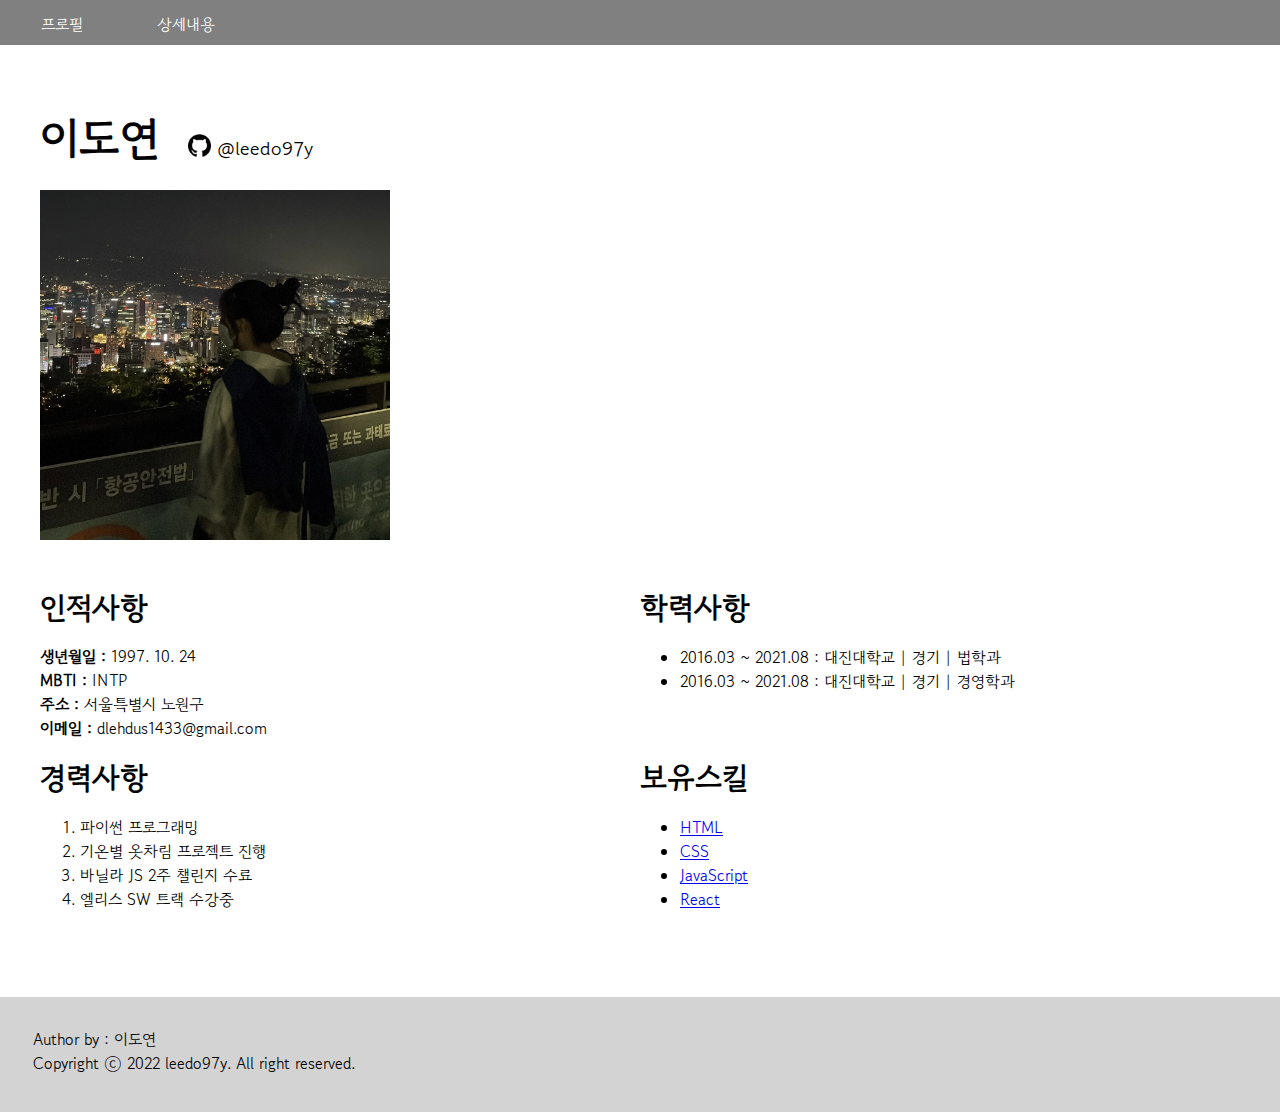
==== index.html @ 0a7de665 "add favicon, change title" ====
<!DOCTYPE html>
<html lang="en">
  <head>
    <meta charset="UTF-8" />
    <meta http-equiv="X-UA-Compatible" content="IE=edge" />
    <meta name="viewport" content="width=device-width, initial-scale=1.0" />
    <link rel="stylesheet" href="index.css" />
    <link
      href="https://fonts.googleapis.com/css2?family=Gowun+Dodum&family=Noto+Serif+HK:wght@200;300;400;500;600;700;800;900&display=swap"
      rel="stylesheet"
    />
    <link rel="icon" href="./paw-solid.png" />
    <title>doyeonlee's page</title>
  </head>
  <body>
    <header class="header">
      <nav>
        <ul>
          <li><a href="#profile">프로필</a></li>
          <li><a href="#detail">상세내용</a></li>
        </ul>
      </nav>
    </header>
    <!-- header part -->
    <main>
      <h1 class="h1" id="profile">
        이도연 &nbsp;<img src="./github.png" alt="github logo" /><a
          id="github-name"
          href="https://github.com/leedo97y"
        >
          @leedo97y</a
        >
      </h1>
      <article id="image-part">
        <img src="./profile.jpeg" alt="프로필 이미지" />
      </article>
      <article id="detail-part">
        <section id="detail">
          <h3>인적사항</h3>
          <div><strong>생년월일 :</strong> 1997. 10. 24</div>
          <div><strong>MBTI :</strong> INTP</div>
          <div><strong>주소 :</strong> 서울특별시 노원구</div>
          <div><strong>이메일 :</strong> dlehdus1433@gmail.com</div>
        </section>
        <section>
          <h3>학력사항</h3>
          <ul>
            <li>2016.03 ~ 2021.08 : 대진대학교 | 경기 | 법학과</li>
            <li>2016.03 ~ 2021.08 : 대진대학교 | 경기 | 경영학과</li>
          </ul>
        </section>
        <section>
          <h3>경력사항</h3>
          <ol>
            <li>파이썬 프로그래밍</li>
            <li>기온별 옷차림 프로젝트 진행</li>
            <li>바닐라 JS 2주 챌린지 수료</li>
            <li>엘리스 SW 트랙 수강중</li>
          </ol>
        </section>
        <section>
          <h3>보유스킬</h3>
          <ul>
            <li><a href="./skill_HTML.html">HTML</a></li>
            <li><a href="./skill_CSS.html">CSS</a></li>
            <li><a href="./skill_JS.html">JavaScript</a></li>
            <li><a href="./skill_React.html">React</a></li>
          </ul>
        </section>
      </article>
    </main>
    <!-- main part -->
    <footer>
      <div id="span-div">
        <span>Author by : 이도연</span>
        <span>Copyright ⓒ 2022 leedo97y. All right reserved.</span>
      </div>
    </footer>
  </body>
</html>
---- index.css ----
body {
  margin: 0;
  padding: 0;
  font-family: "Gowun Dodum", sans-serif;
  color: black;
}

/* header */
.header {
  background-color: grey;
  width: 100%;
  height: 45px;
}
nav ul {
  display: flex;
  margin: 0;
  padding: 0;
}

nav ul li {
  width: 100px;
  height: 20px;
  padding: 12px;
  text-align: center;
  list-style: none;
}

nav a {
  text-decoration: none;
  color: #fff;
  cursor: pointer;
}

nav a:hover {
  background-color: darkgray;
  letter-spacing: 4px;
  transition: all 0.6s ease;
}

/* main */
main {
  display: block;
  padding: 40px;
}

.h1 {
  display: block;
  margin: 20px 0;
  font-size: 45px;
}

.h1 a {
  font-size: 20px;
  font-weight: 500;
  text-decoration: none;
  color: black;
  cursor: pointer;
}

.h1 img {
  width: 23px;
  height: 23px;
}

/* article 1 */
#image-part {
  max-width: 350px;
  max-height: 350px;
  overflow: hidden;
  display: block;
}

#image-part img {
  width: 350px;
  height: 350px;
  margin: 0px auto;
  overflow: hidden;
}

#image-part img:hover {
  transform: scale(1.2);
  transition: 1s ease;
  width: 350px;
  height: 350px;
  overflow: hidden;
}

/* article 2 */
#detail-part {
  width: 100%;
  margin: 30px auto;
  display: grid;
  grid-template-columns: 1fr 1fr;
}

h3 {
  font-size: 30px;
  margin: 15px auto;
}

/* footer */
footer {
  display: block;
  width: 100%;
  height: 60px;
  padding: 30px 0 25px;
  background-color: lightgray;
}

#span-div {
  margin: 0 33px;
  width: 500px;
  height: 50px;
}

footer span {
  display: block;
}

/* HTML page */
#html-body {
  background-color: #ffe7bf;
  padding: 50px;
}

/* CSS page */
#css-body {
  background-color: #c1efff;
  padding: 50px;
}

/* JS page */
#js-body {
  background-color: #f9f9c5;
  padding: 50px;
}

/* react page */
#react-body {
  background-color: aliceblue;
  padding: 50px;
}

h2 {
  font-size: 50px;
  margin: 0 0 50px 30px;
}

img {
  width: 350px;
  height: 350px;
}

p {
  width: 800px;
  height: 150px;
  margin-top: 50px;
  font-size: 18px;
  background-color: #fff;
  letter-spacing: 1px;
  padding: 25px;
  border-radius: 20px;
}
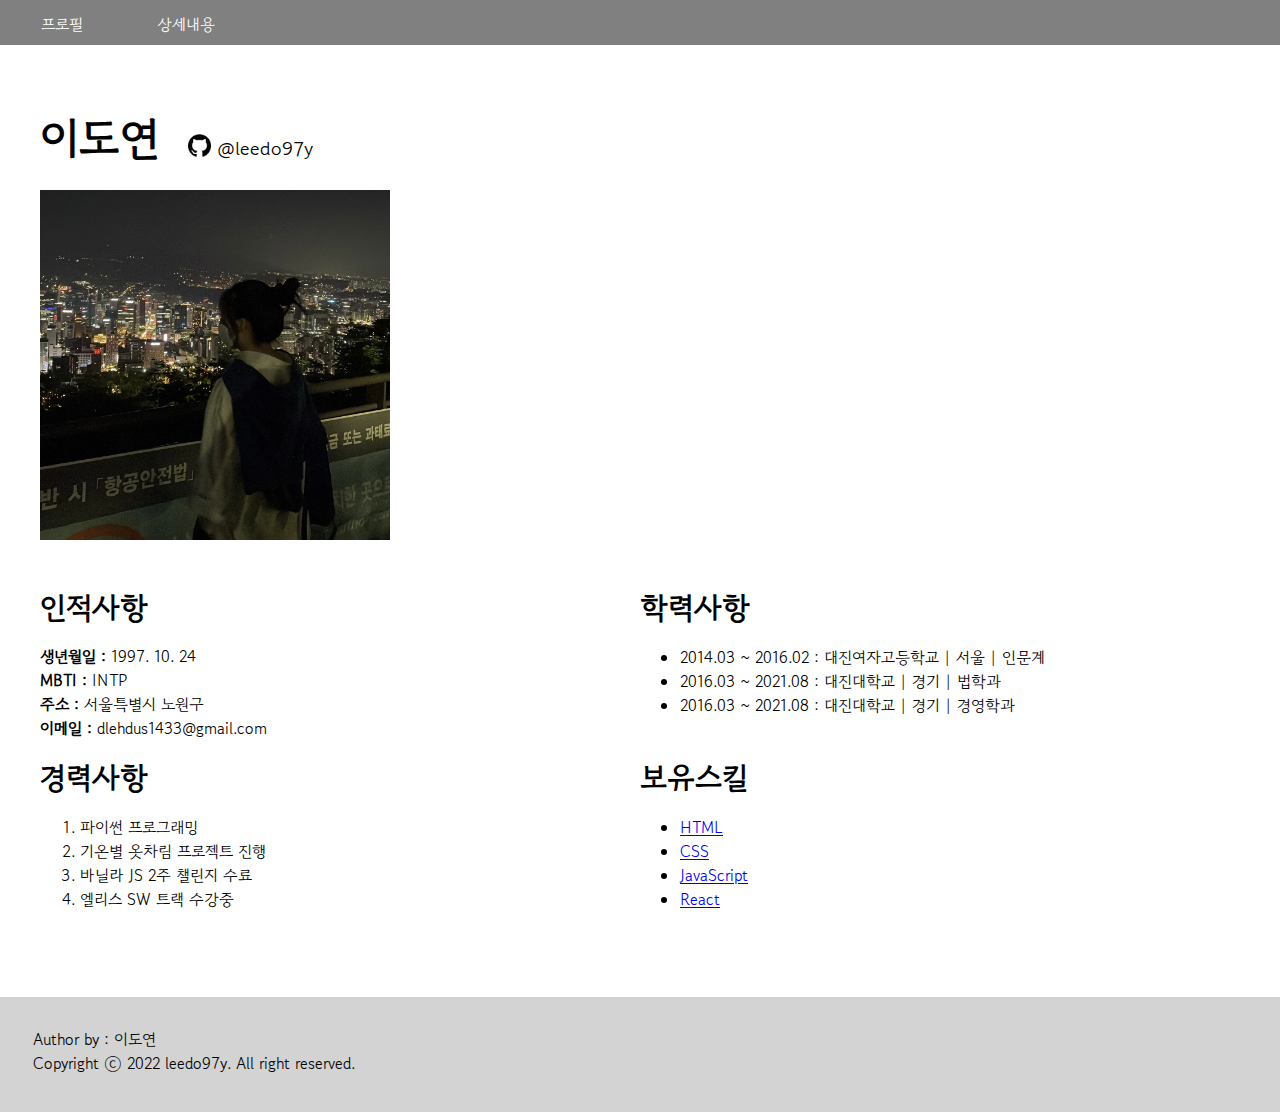
==== commit 8286e5c4: "add" ====
--- a/index.html
+++ b/index.html
@@ -45,6 +45,7 @@
         <section>
           <h3>학력사항</h3>
           <ul>
+            <li>2014.03 ~ 2016.02 : 대진여자고등학교 | 서울 | 인문계</li>
             <li>2016.03 ~ 2021.08 : 대진대학교 | 경기 | 법학과</li>
             <li>2016.03 ~ 2021.08 : 대진대학교 | 경기 | 경영학과</li>
           </ul>
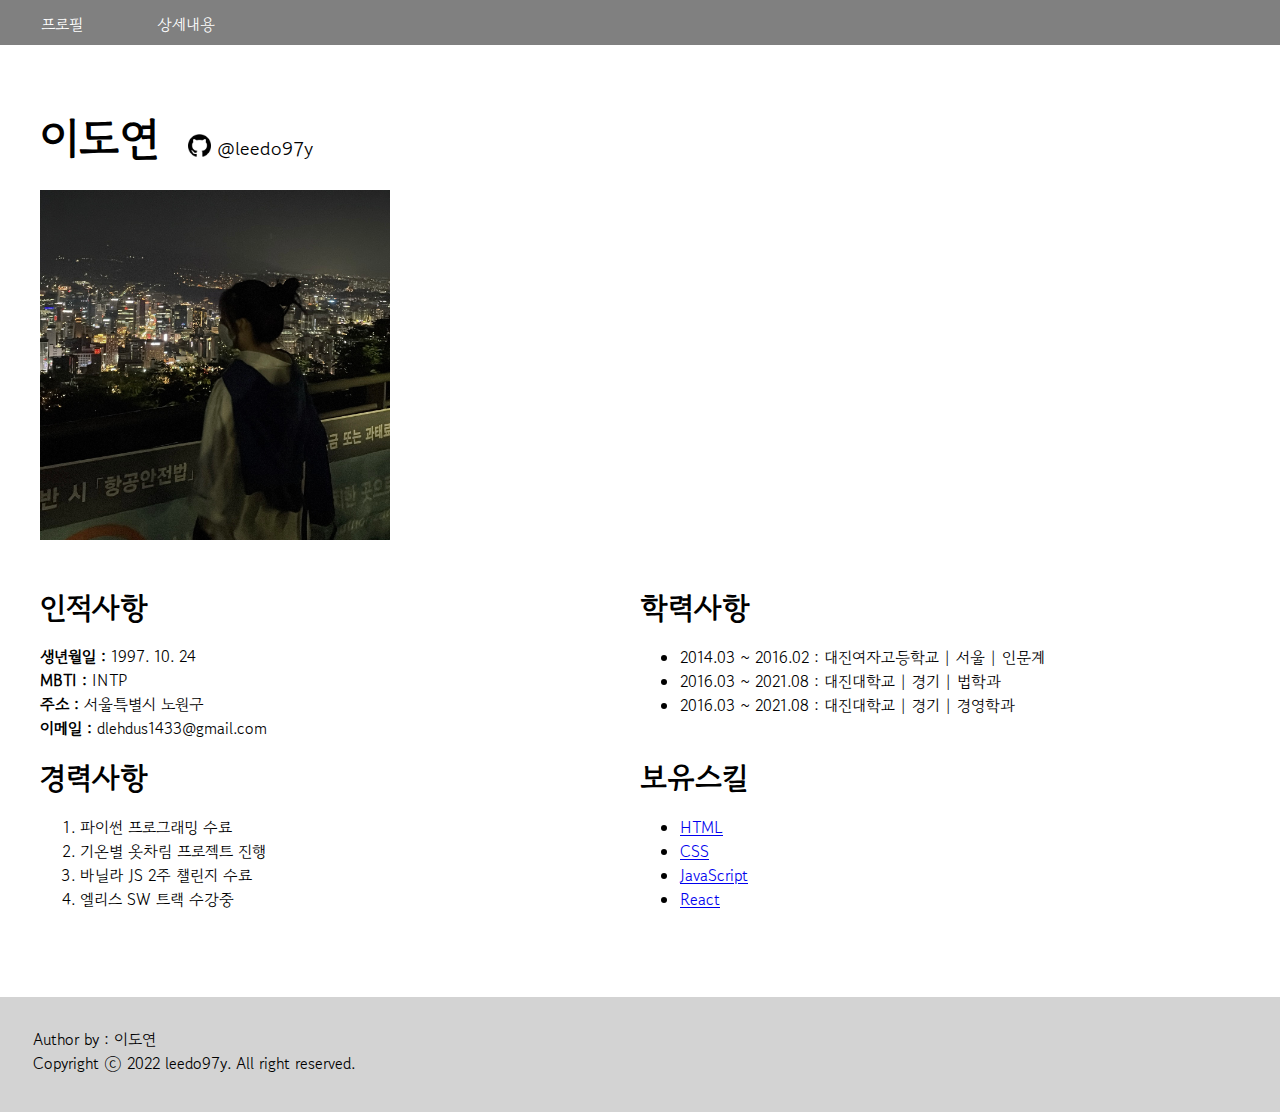
==== commit 6c2c2440: "파일 수정" ====
--- a/index.html
+++ b/index.html
@@ -53,7 +53,7 @@
         <section>
           <h3>경력사항</h3>
           <ol>
-            <li>파이썬 프로그래밍</li>
+            <li>파이썬 프로그래밍 수료</li>
             <li>기온별 옷차림 프로젝트 진행</li>
             <li>바닐라 JS 2주 챌린지 수료</li>
             <li>엘리스 SW 트랙 수강중</li>
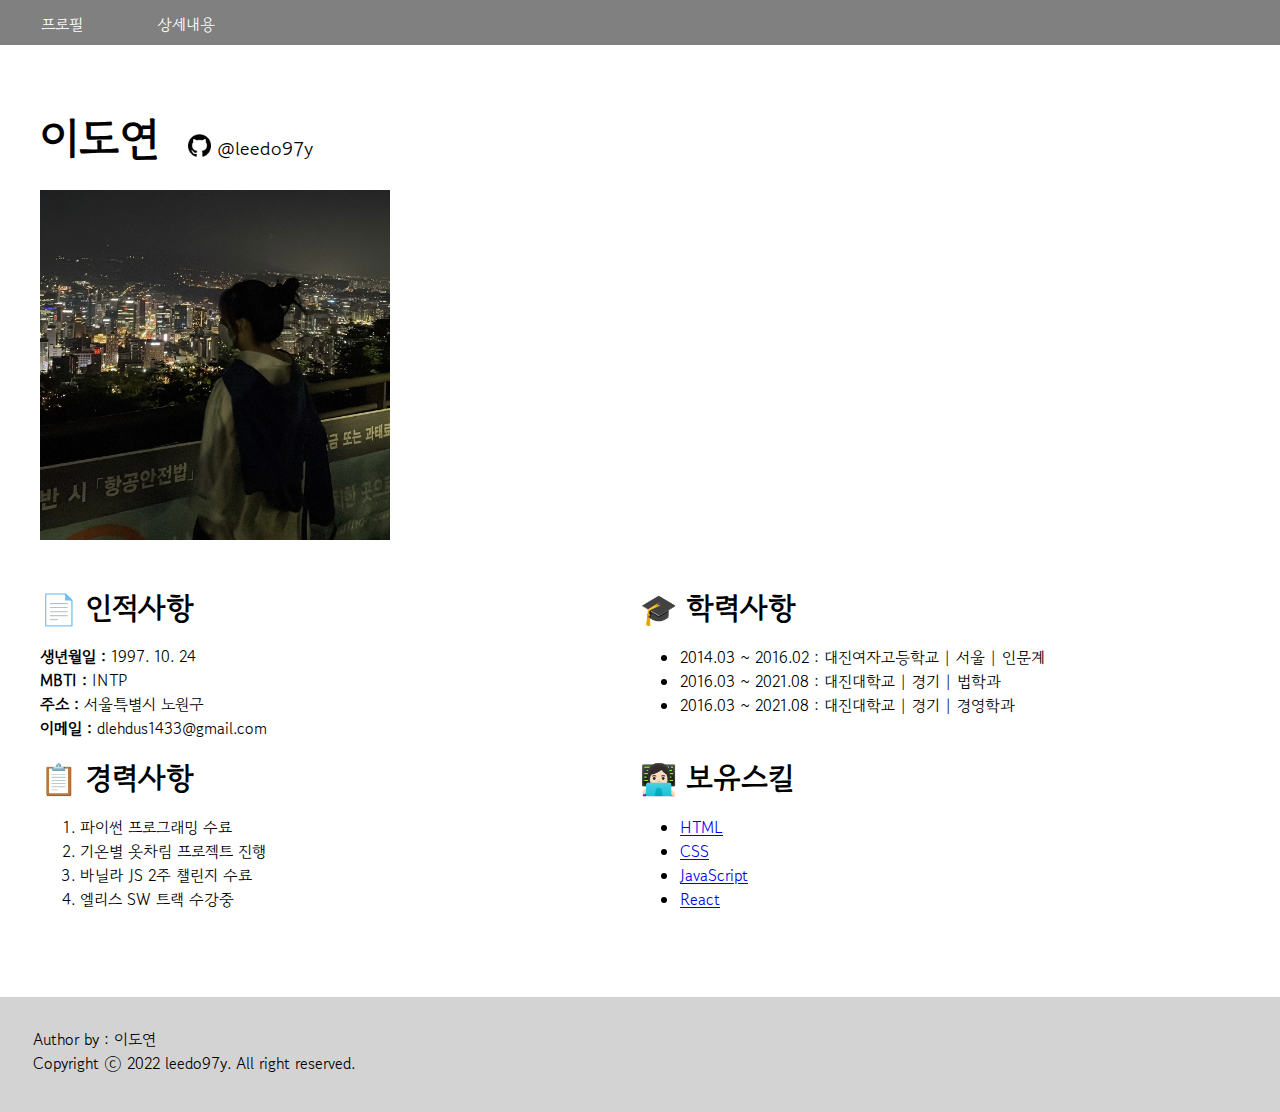
==== commit 02880066: "아이콘 추가" ====
--- a/index.html
+++ b/index.html
@@ -36,14 +36,14 @@
       </article>
       <article id="detail-part">
         <section id="detail">
-          <h3>인적사항</h3>
+          <h3>📄 인적사항</h3>
           <div><strong>생년월일 :</strong> 1997. 10. 24</div>
           <div><strong>MBTI :</strong> INTP</div>
           <div><strong>주소 :</strong> 서울특별시 노원구</div>
           <div><strong>이메일 :</strong> dlehdus1433@gmail.com</div>
         </section>
         <section>
-          <h3>학력사항</h3>
+          <h3>🎓 학력사항</h3>
           <ul>
             <li>2014.03 ~ 2016.02 : 대진여자고등학교 | 서울 | 인문계</li>
             <li>2016.03 ~ 2021.08 : 대진대학교 | 경기 | 법학과</li>
@@ -51,7 +51,7 @@
           </ul>
         </section>
         <section>
-          <h3>경력사항</h3>
+          <h3>📋 경력사항</h3>
           <ol>
             <li>파이썬 프로그래밍 수료</li>
             <li>기온별 옷차림 프로젝트 진행</li>
@@ -60,7 +60,7 @@
           </ol>
         </section>
         <section>
-          <h3>보유스킬</h3>
+          <h3>👩🏻‍💻 보유스킬</h3>
           <ul>
             <li><a href="./skill_HTML.html">HTML</a></li>
             <li><a href="./skill_CSS.html">CSS</a></li>
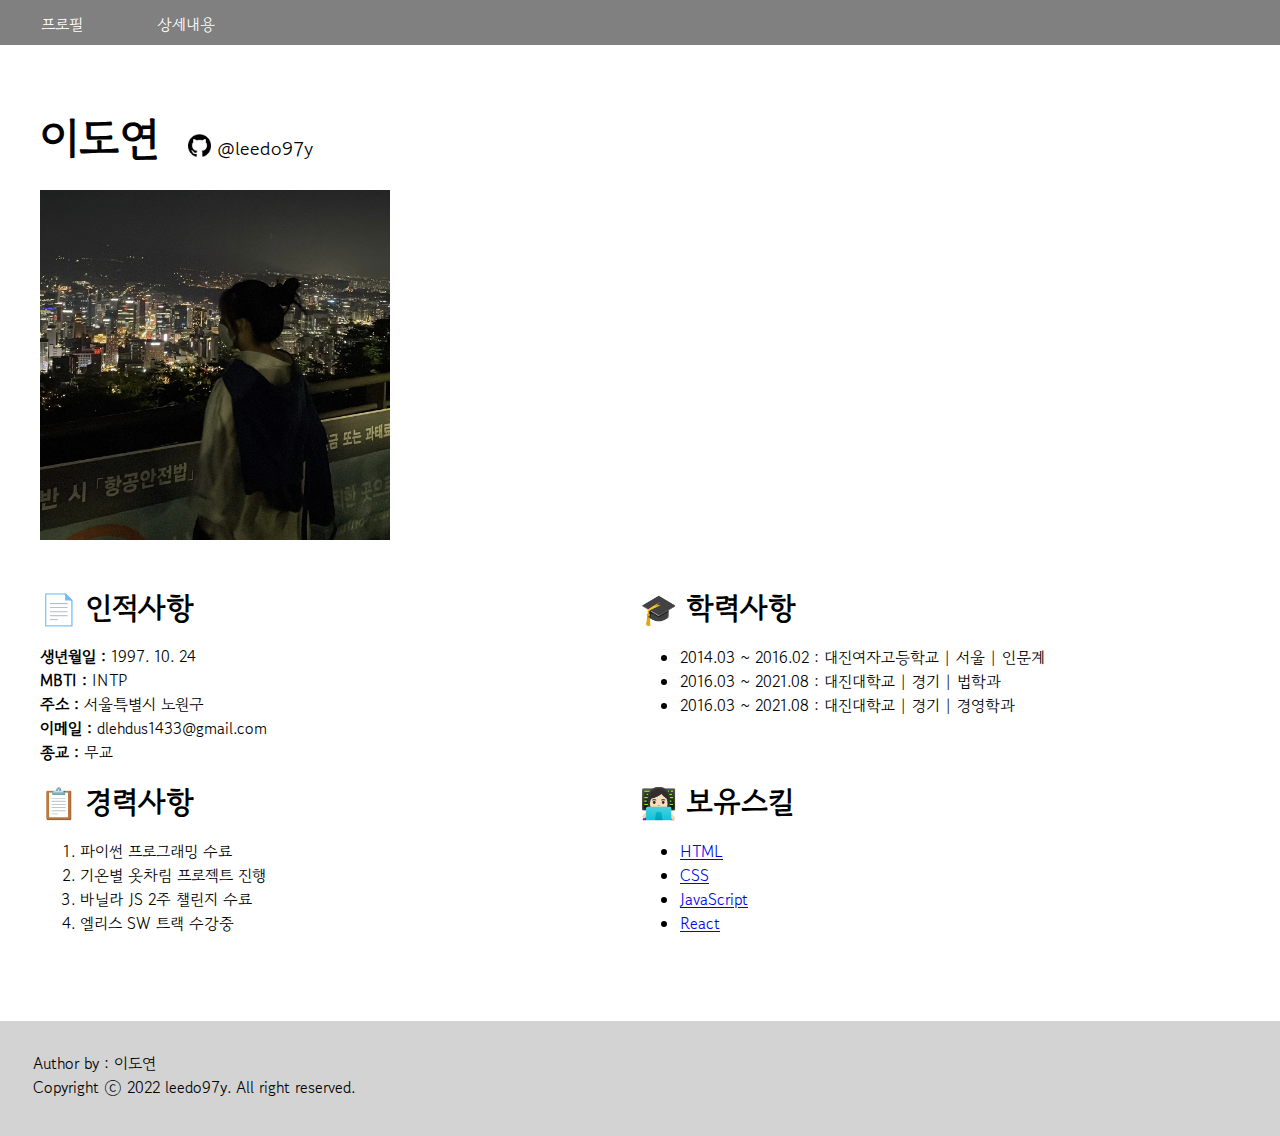
==== commit 07611af6: "내용 다듬기" ====
--- a/index.html
+++ b/index.html
@@ -41,6 +41,7 @@
           <div><strong>MBTI :</strong> INTP</div>
           <div><strong>주소 :</strong> 서울특별시 노원구</div>
           <div><strong>이메일 :</strong> dlehdus1433@gmail.com</div>
+          <div><strong>종교 :</strong> 무교</div>
         </section>
         <section>
           <h3>🎓 학력사항</h3>
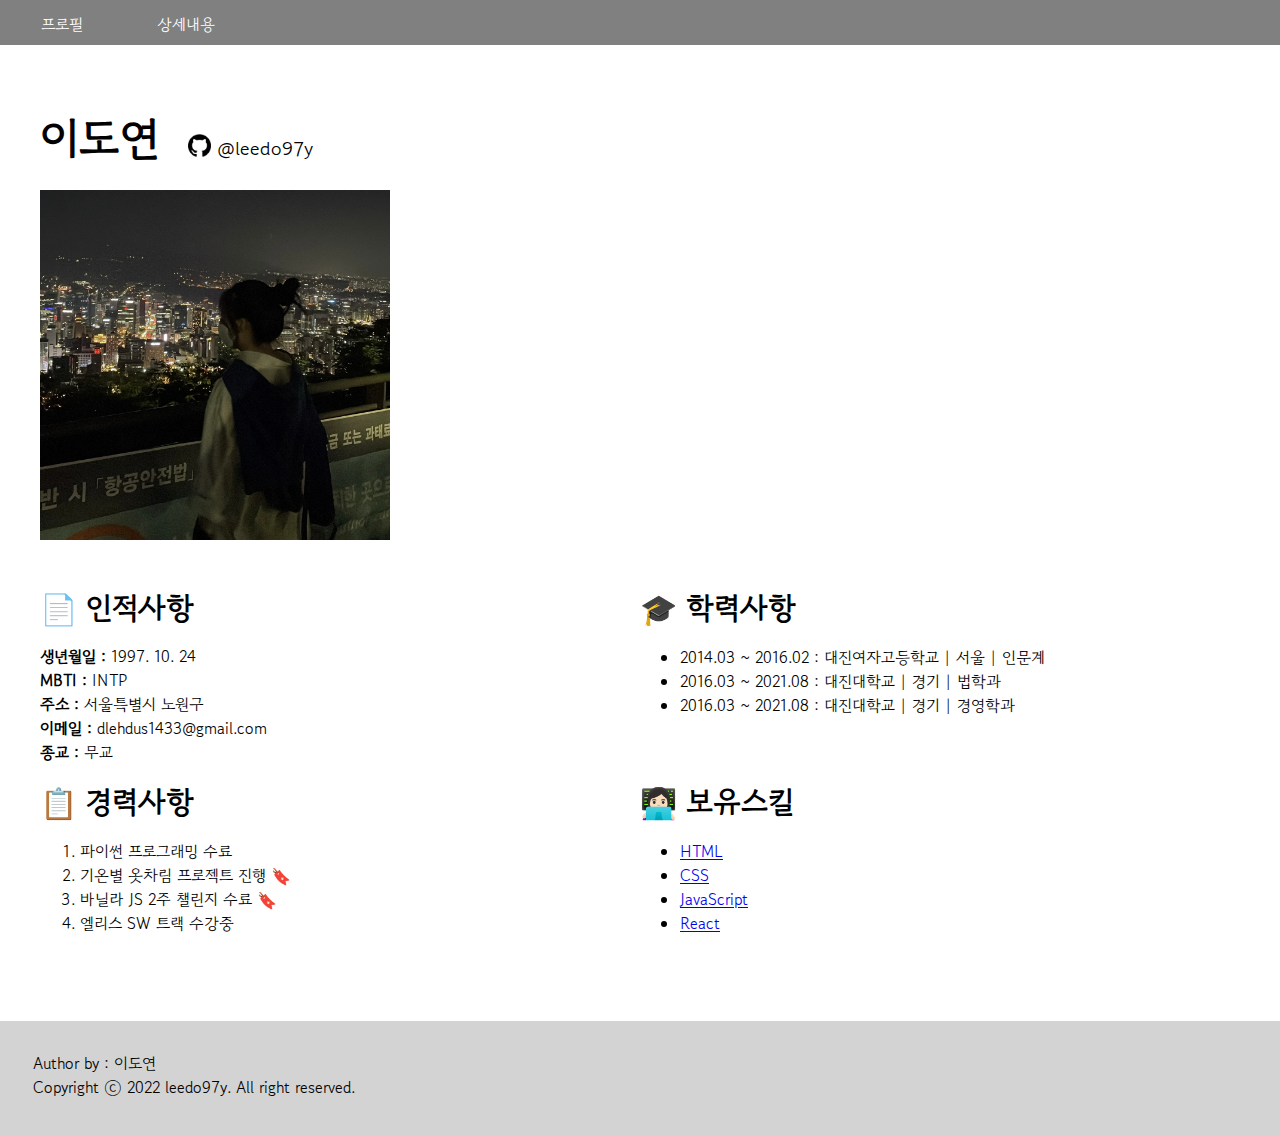
==== commit ddbb787e: "add some page" ====
--- a/index.html
+++ b/index.html
@@ -55,8 +55,14 @@
           <h3>📋 경력사항</h3>
           <ol>
             <li>파이썬 프로그래밍 수료</li>
-            <li>기온별 옷차림 프로젝트 진행</li>
-            <li>바닐라 JS 2주 챌린지 수료</li>
+            <li class="link">
+              <a href="./weather.html">기온별 옷차림 프로젝트 진행 🔖</a>
+            </li>
+            <li class="link">
+              <a href="https://leedo97y.github.io/MyMomentum/"
+                >바닐라 JS 2주 챌린지 수료 🔖</a
+              >
+            </li>
             <li>엘리스 SW 트랙 수강중</li>
           </ol>
         </section>
--- a/index.css
+++ b/index.css
@@ -79,7 +79,7 @@
 
 #image-part img:hover {
   transform: scale(1.2);
-  transition: 1s ease;
+  transition: 1s ease-in;
   width: 350px;
   height: 350px;
   overflow: hidden;
@@ -96,6 +96,16 @@
 h3 {
   font-size: 30px;
   margin: 15px auto;
+}
+
+.link a {
+  text-decoration: none;
+  color: #000;
+  cursor: pointer;
+}
+
+.link a:hover {
+  color: orangered;
 }
 
 /* footer */
@@ -161,3 +171,16 @@
   padding: 25px;
   border-radius: 20px;
 }
+
+/* weather */
+#weather {
+  display: flex;
+  flex-direction: column;
+  justify-content: center;
+  align-items: center;
+}
+
+#weather h1 {
+  font-size: 50px;
+  font-weight: 600;
+}
